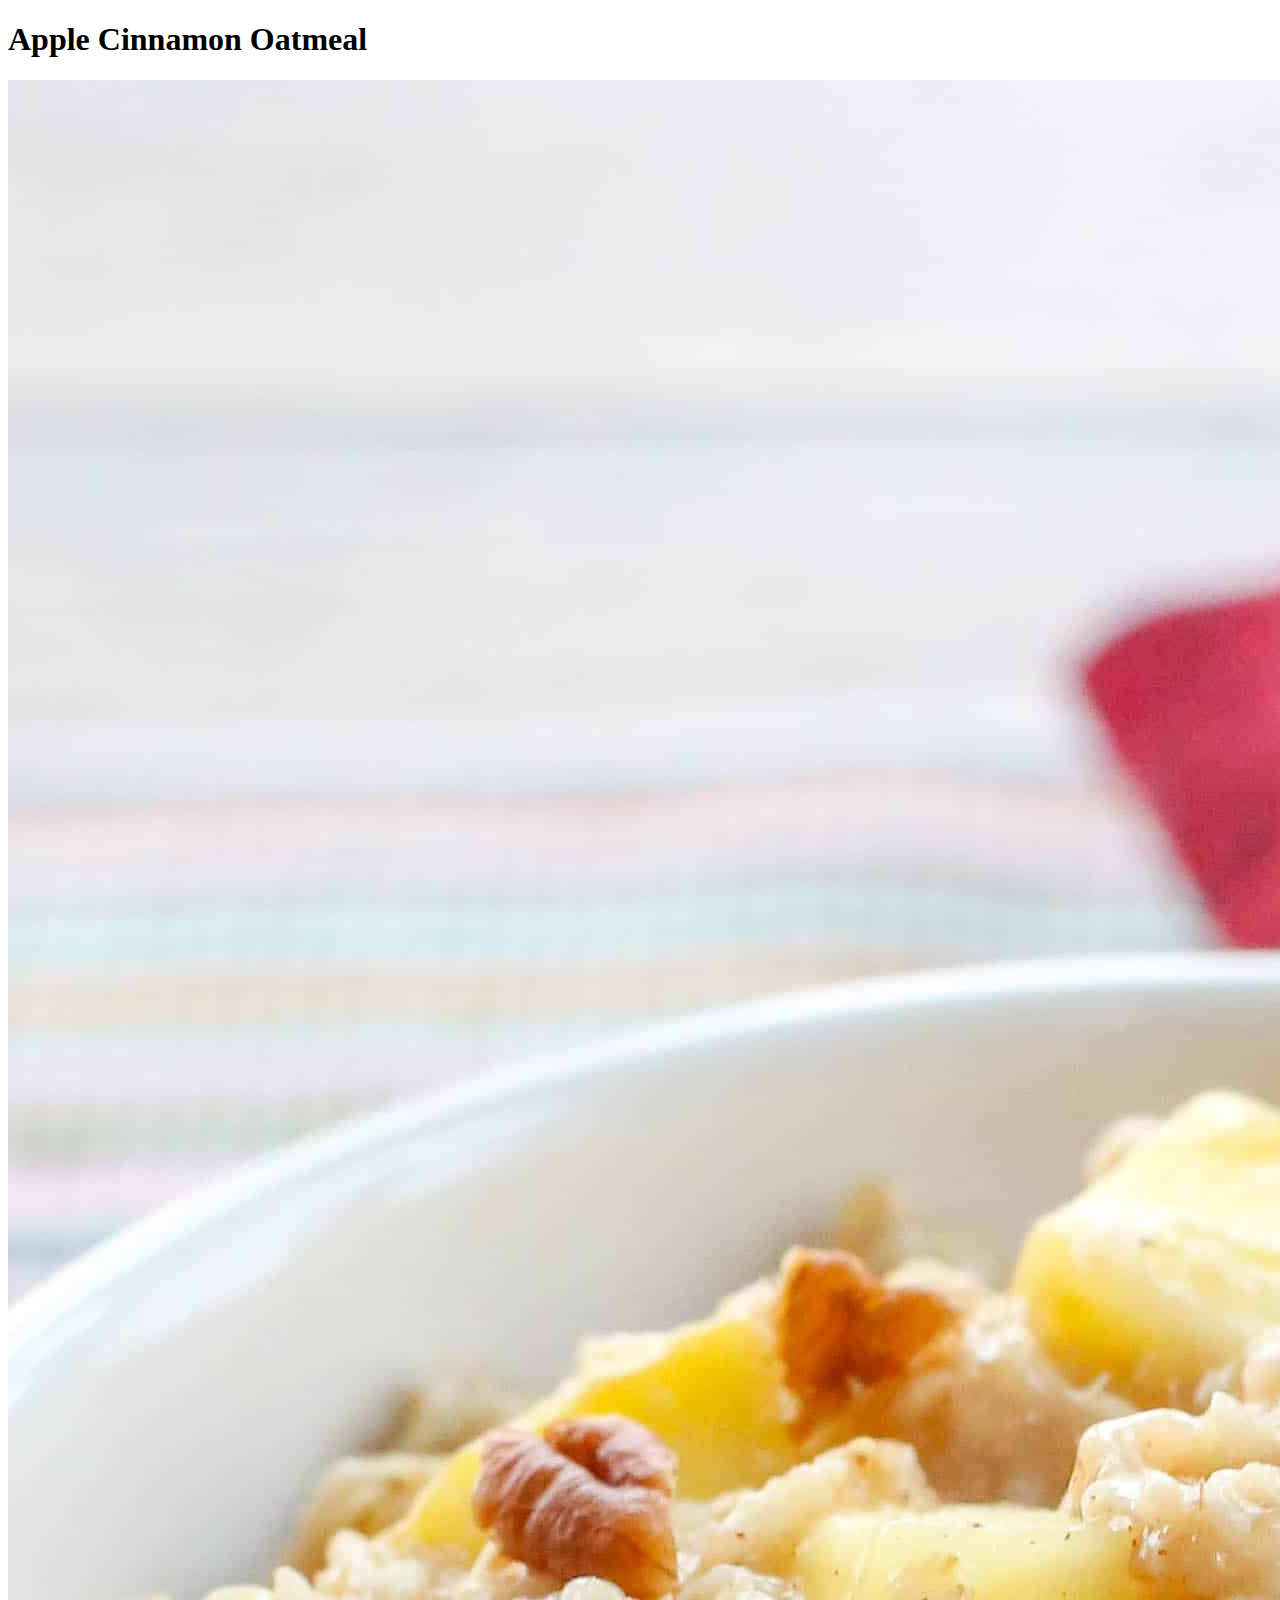
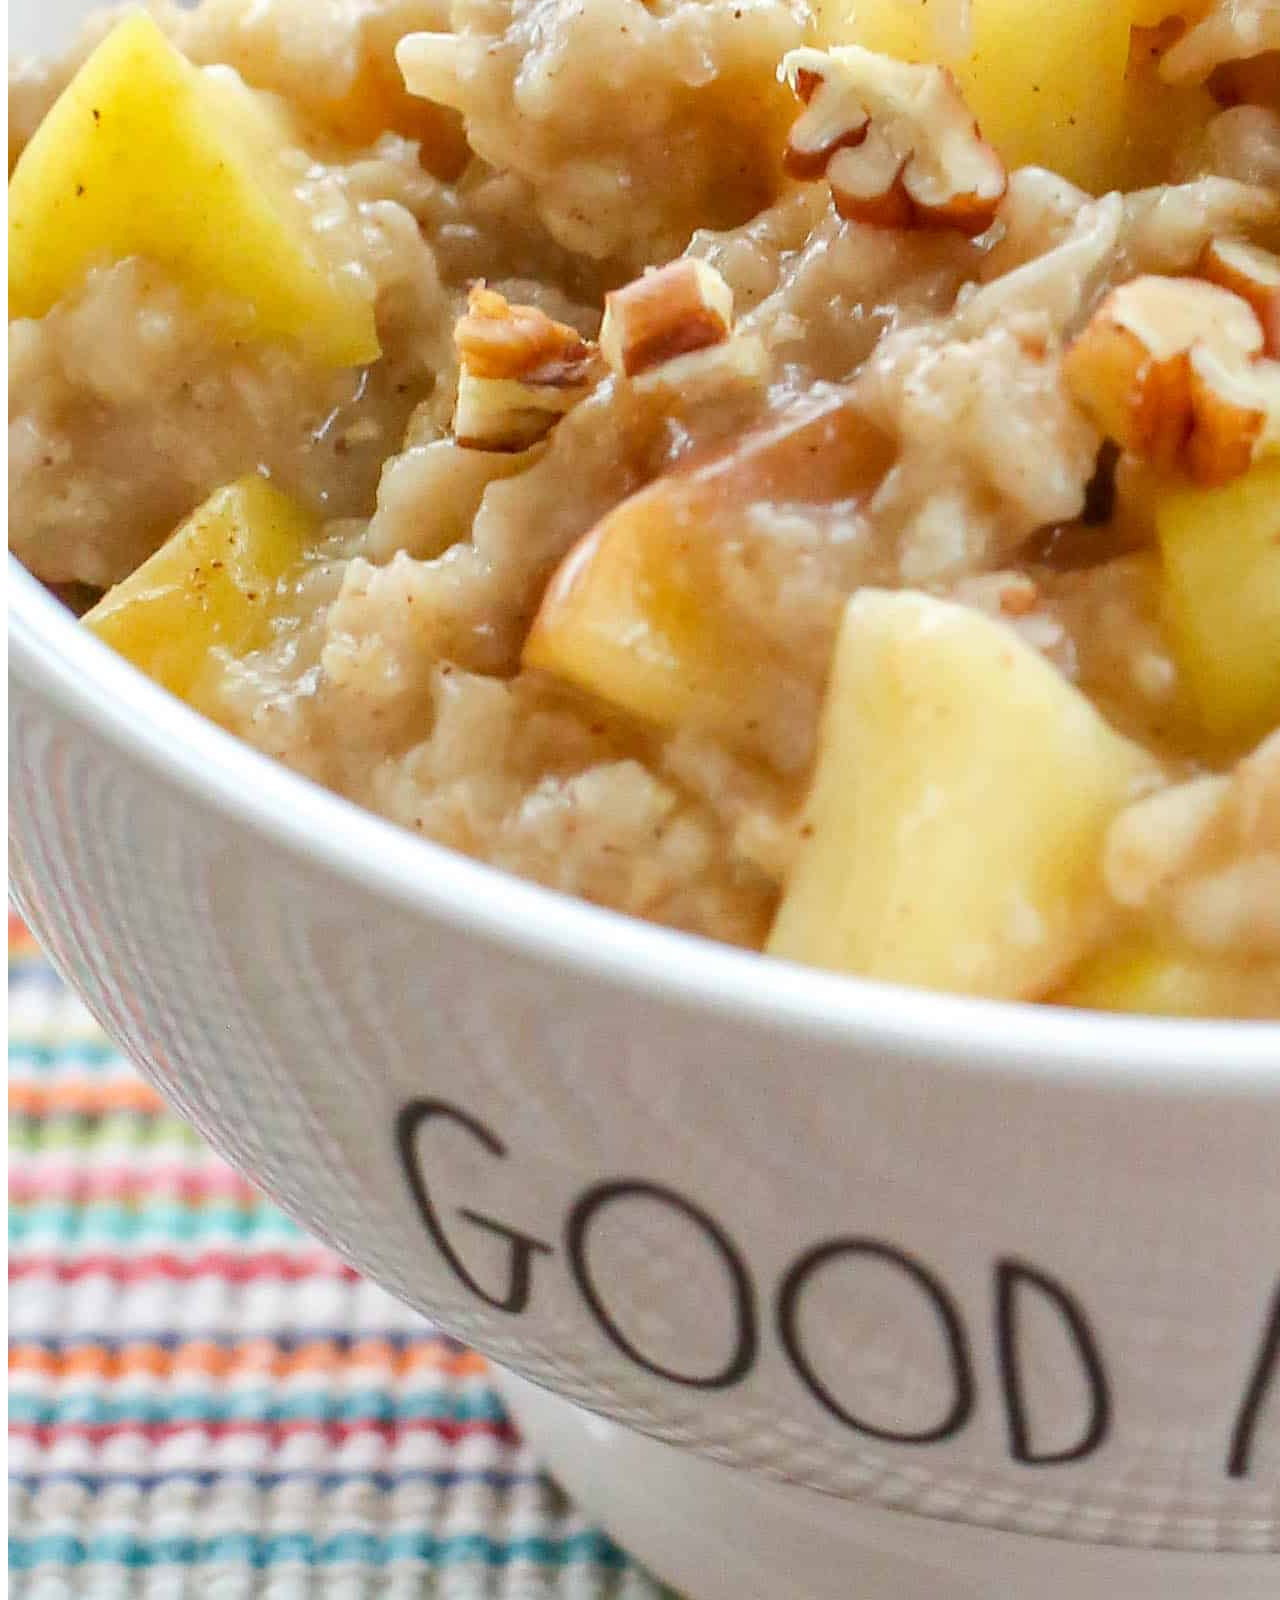
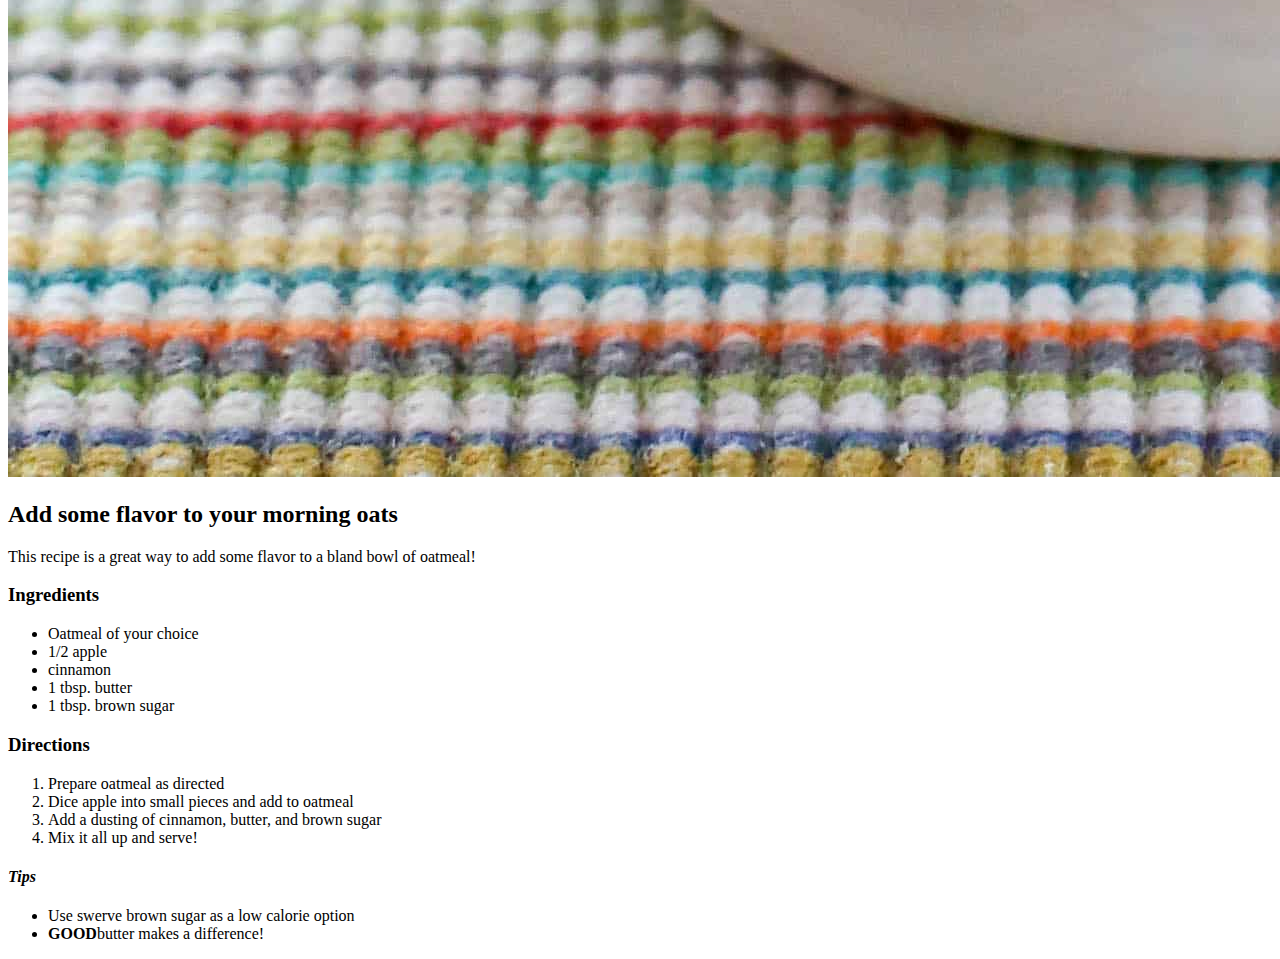
==== recipes/apple-cin-oats.html @ 6efd3159 "Add apple-cin-oats.html and related imgs" ====
<!DOCTYPE html>
<html lang="en">
    <head>
        <meta charset="utf-8">
        <title>Apple Cinnamon Oatmeal</title>
    </head>

    <body>
        <h1><strong>Apple Cinnamon Oatmeal</strong></h1>
        <img src="../imgs/oatmeal.jpeg" alt="a bowl of oatmeal with diced apples" width="2569" height="3597">

        <h2><strong>Add some flavor to your morning oats</strong></h2>
        <p>This recipe is a great way to add some flavor to a bland bowl of oatmeal!</p>

        <h3><strong>Ingredients</strong></h3>
            <ul>
                <li>Oatmeal of your choice</li>
                <li>1/2 apple</li>
                <li>cinnamon</li>
                <li>1 tbsp. butter</li>
                <li>1 tbsp. brown sugar</li>
            </ul>

        <h3><strong>Directions</strong></h3>
            <ol>
                <li>Prepare oatmeal as directed</li>
                <li>Dice apple into small pieces and add to oatmeal</li>
                <li>Add a dusting of cinnamon, butter, and brown sugar</li>
                <li>Mix it all up and serve!</li>
            </ol>

        <h4><em>Tips</em></h4>
            <ul>
                <li>Use swerve brown sugar as a low calorie option</li>
                <li><strong>GOOD</strong>butter makes a difference!</li>
            </ul>
    </body>
</html>
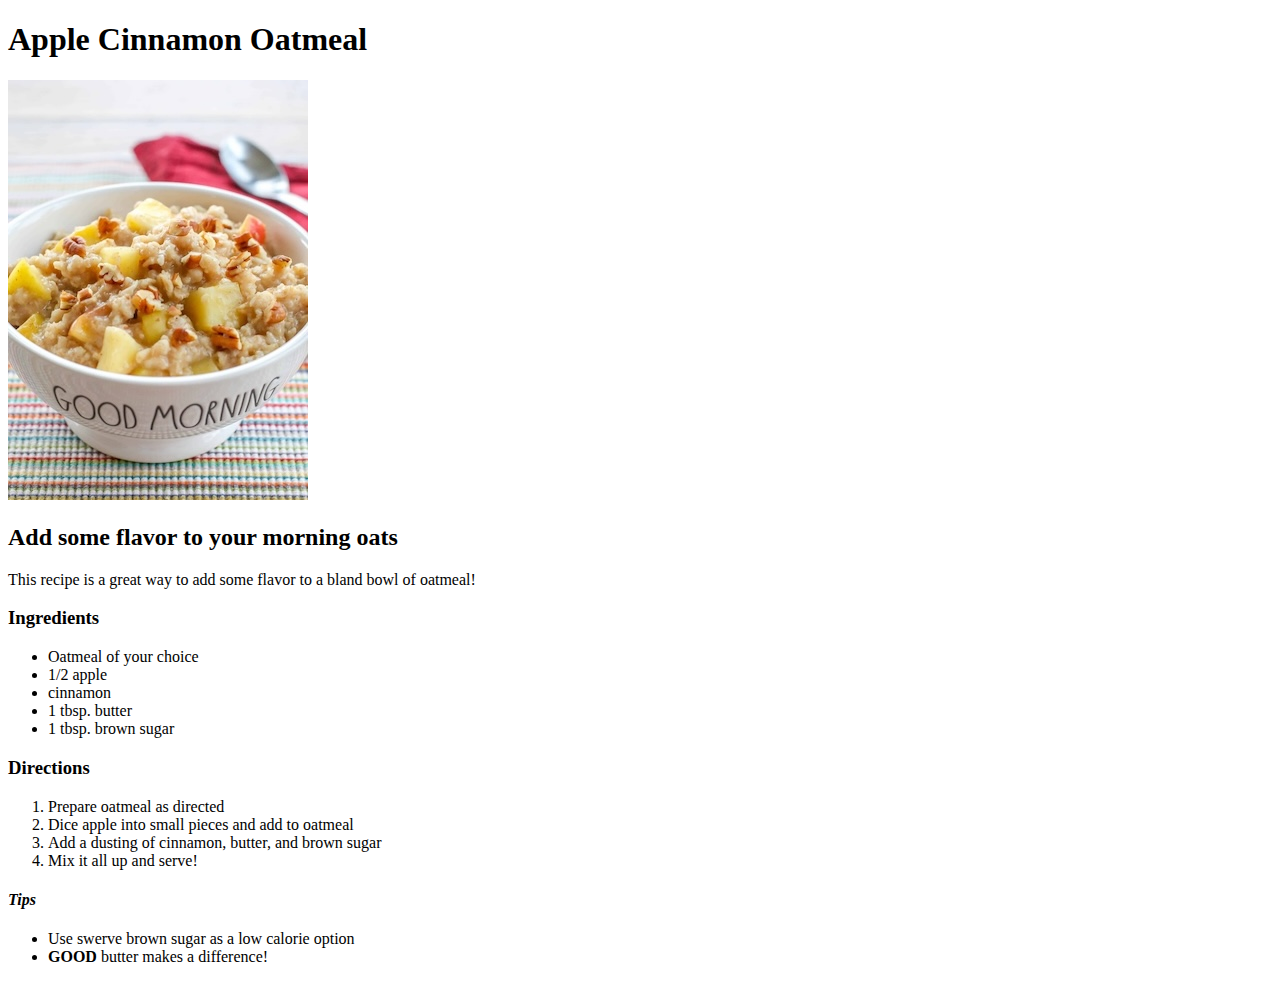
==== commit b395e8a3: "Adjust image sizes" ====
--- a/recipes/apple-cin-oats.html
+++ b/recipes/apple-cin-oats.html
@@ -7,7 +7,7 @@
 
     <body>
         <h1><strong>Apple Cinnamon Oatmeal</strong></h1>
-        <img src="../imgs/oatmeal.jpeg" alt="a bowl of oatmeal with diced apples" width="2569" height="3597">
+        <img src="../imgs/oatmeal.jpeg" alt="a bowl of oatmeal with diced apples" width="300" height="420">
 
         <h2><strong>Add some flavor to your morning oats</strong></h2>
         <p>This recipe is a great way to add some flavor to a bland bowl of oatmeal!</p>
@@ -32,7 +32,7 @@
         <h4><em>Tips</em></h4>
             <ul>
                 <li>Use swerve brown sugar as a low calorie option</li>
-                <li><strong>GOOD</strong>butter makes a difference!</li>
+                <li><strong>GOOD</strong> butter makes a difference!</li>
             </ul>
     </body>
 </html>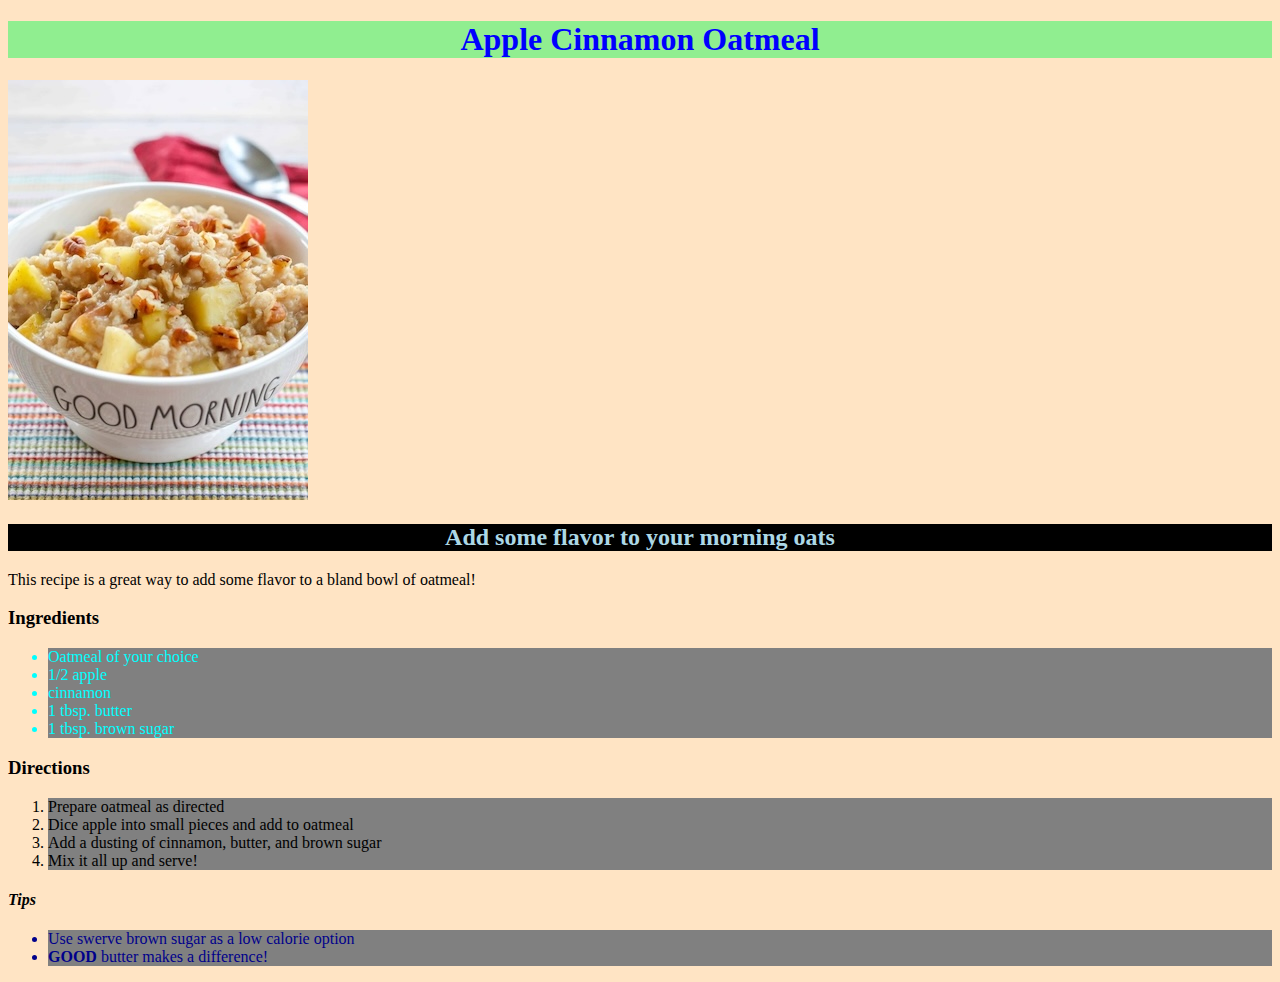
==== commit 2a660b77: "Add style.css" ====
--- a/recipes/apple-cin-oats.html
+++ b/recipes/apple-cin-oats.html
@@ -3,10 +3,11 @@
     <head>
         <meta charset="utf-8">
         <title>Apple Cinnamon Oatmeal</title>
+        <link rel="stylesheet" href="../style.css">
     </head>
 
     <body>
-        <h1><strong>Apple Cinnamon Oatmeal</strong></h1>
+        <h1 class="recipe-title"><strong>Apple Cinnamon Oatmeal</strong></h1>
         <img src="../imgs/oatmeal.jpeg" alt="a bowl of oatmeal with diced apples" width="300" height="420">
 
         <h2><strong>Add some flavor to your morning oats</strong></h2>
@@ -14,11 +15,11 @@
 
         <h3><strong>Ingredients</strong></h3>
             <ul>
-                <li>Oatmeal of your choice</li>
-                <li>1/2 apple</li>
-                <li>cinnamon</li>
-                <li>1 tbsp. butter</li>
-                <li>1 tbsp. brown sugar</li>
+                <li class="u-list">Oatmeal of your choice</li>
+                <li class="u-list">1/2 apple</li>
+                <li class="u-list">cinnamon</li>
+                <li class="u-list">1 tbsp. butter</li>
+                <li class="u-list">1 tbsp. brown sugar</li>
             </ul>
 
         <h3><strong>Directions</strong></h3>
--- a/style.css
+++ b/style.css
@@ -0,0 +1,50 @@
+body {
+    font-family: 'Times New Roman', Times, serif;
+    background-color: bisque;
+}
+
+h1 {
+    background-color: black;
+    color: lightgray;
+    text-align: center;
+    
+}
+
+h2 {
+    background-color: black;
+    color: lightblue;
+    text-align: center;
+}
+
+#ext-link {
+    background-color: darkgray;
+    color: purple;
+    text-align: center;
+}
+
+
+.link {
+    background-color: darkgray;
+    color: purple;
+    text-align: center;
+}
+
+.recipe-title {
+    background-color: lightgreen;
+    color: blue;
+}
+
+.u-list {
+    background-color: gray;
+    color: aqua;
+}
+
+ol li {
+    background-color: gray;
+    color: black;
+}
+
+ul li {
+    background-color: gray;
+    color: darkblue;
+}